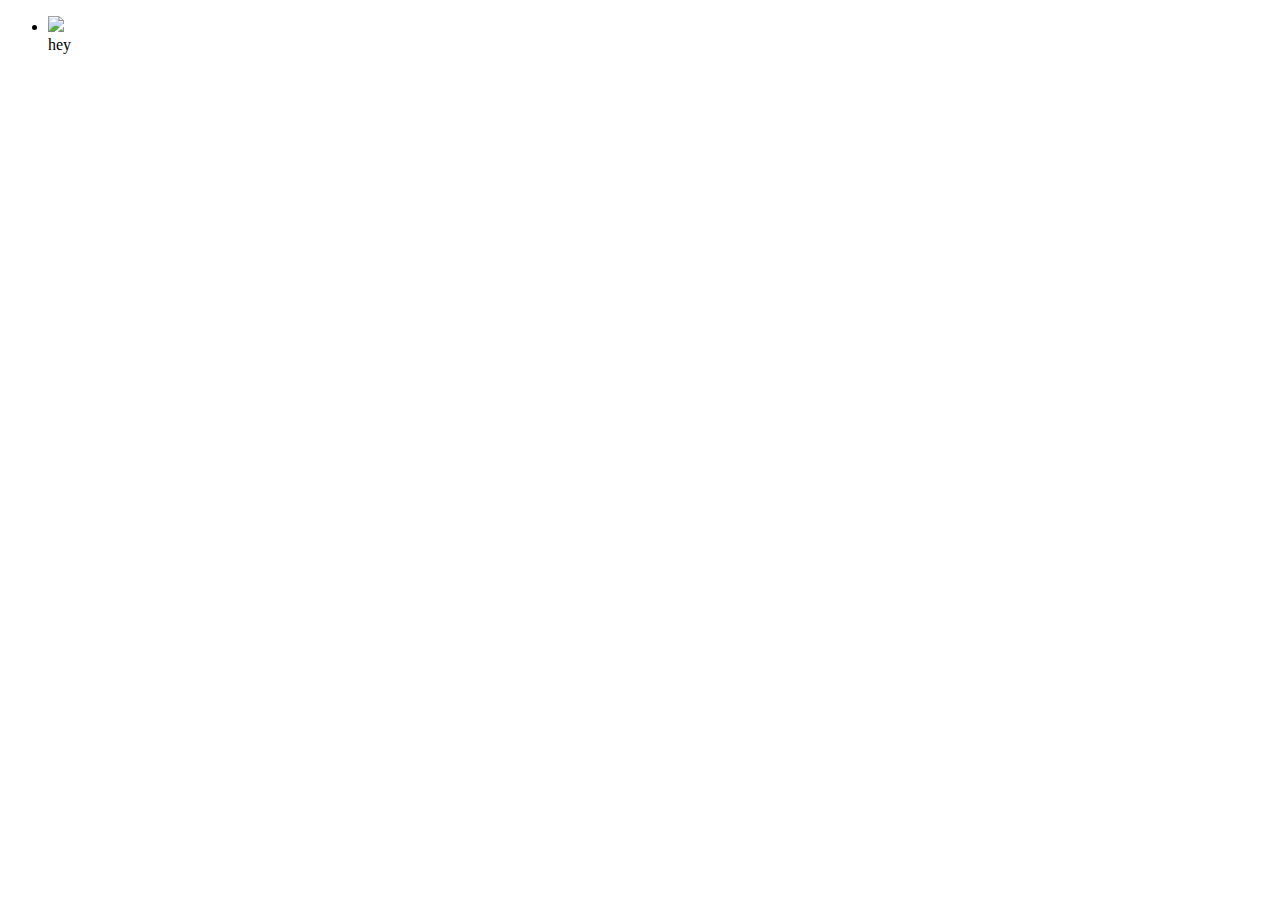
==== index.html @ 255be7f9 "add initial files and assets" ====
<!DOCTYPE html>
<html lang="en">
    <head>
        <meta http-equiv="Content-Type" content="text/html; charset=UTF-8" />
        <title>Simple List Filter</title>
        <meta name="author" content="Khaliq Gant">
        <meta description content="Simple JS to filter lists">
        <link rel="stylesheet" type="text/css" href="css/simple.css" />
    </head>
    
    <body>
    <ul id="kjg-simple">
        <li class="js-filter-item">
            <img src="assets/bacon.jpeg">
        </li>
    hey
    <script src="js/simple.js"></script>
    </body>
</html>
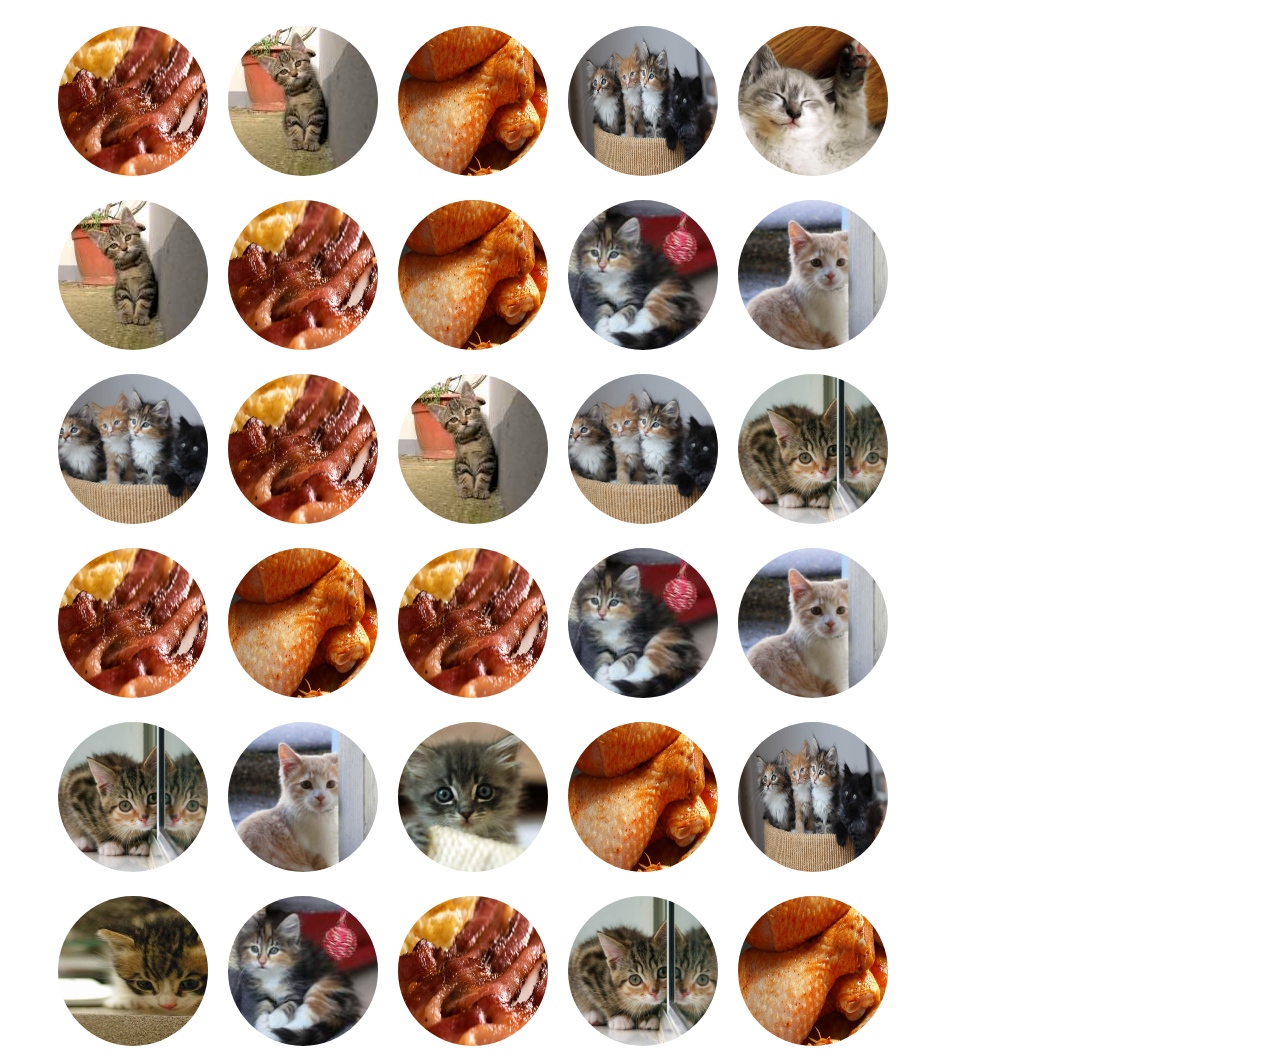
==== commit 73298eb5: "add in layout specific css and uls" ====
--- a/index.html
+++ b/index.html
@@ -9,11 +9,105 @@
     </head>
     
     <body>
-    <ul id="kjg-simple">
-        <li class="js-filter-item">
-            <img src="assets/bacon.jpeg">
-        </li>
-    hey
+    <div class="container">
+        <div class="filters">
+            <ul>
+            </ul>
+        </div>
+        <ul id="kjg-simple">
+            <li class="js-filter-item">
+                <img class="list-item" src="assets/bacon.jpg">
+            </li>
+            <li class="js-filter-item">
+                <img class="list-item" src="assets/cat-1.jpg">
+            </li>
+            <li class="js-filter-item">
+                <img class="list-item" src="assets/chicken.jpg">
+            </li>
+            <li class="js-filter-item">
+                <img class="list-item" src="assets/cat-9.jpg">
+            </li>
+            <li class="js-filter-item">
+                <img class="list-item" src="assets/cat-4.jpg">
+            </li>
+            <li class="js-filter-item">
+                <img class="list-item" src="assets/cat-1.jpg">
+            </li>
+            <li class="js-filter-item">
+                <img class="list-item" src="assets/bacon.jpg">
+            </li>
+            <li class="js-filter-item">
+                <img class="list-item" src="assets/chicken.jpg">
+            </li>
+            <li class="js-filter-item">
+                <img class="list-item" src="assets/cat-2.jpg">
+            </li>
+            <li class="js-filter-item">
+                <img class="list-item" src="assets/cat-6.jpg">
+            </li>
+            <li class="js-filter-item">
+                <img class="list-item" src="assets/cat-3.jpg">
+            </li>
+            <li class="js-filter-item">
+                <img class="list-item" src="assets/bacon.jpg">
+            </li>
+            <li class="js-filter-item">
+                <img class="list-item" src="assets/cat-1.jpg">
+            </li>
+            <li class="js-filter-item">
+                <img class="list-item" src="assets/cat-3.jpg">
+            </li>
+            <li class="js-filter-item">
+                <img class="list-item" src="assets/cat-5.jpg">
+            </li>
+            <li class="js-filter-item">
+                <img class="list-item" src="assets/bacon.jpg">
+            </li>
+            <li class="js-filter-item">
+                <img class="list-item" src="assets/chicken.jpg">
+            </li>
+            <li class="js-filter-item">
+                <img class="list-item" src="assets/bacon.jpg">
+            </li>
+            <li class="js-filter-item">
+                <img class="list-item" src="assets/cat-2.jpg">
+            </li>
+            <li class="js-filter-item">
+                <img class="list-item" src="assets/cat-6.jpg">
+            </li>
+            <li class="js-filter-item">
+                <img class="list-item" src="assets/cat-5.jpg">
+            </li>
+            <li class="js-filter-item">
+                <img class="list-item" src="assets/cat-6.jpg">
+            </li>
+            <li class="js-filter-item">
+                <img class="list-item" src="assets/cat-7.jpg">
+            </li>
+            <li class="js-filter-item">
+                <img class="list-item" src="assets/chicken.jpg">
+            </li>
+            <li class="js-filter-item">
+                <img class="list-item" src="assets/cat-9.jpg">
+            </li>
+            <li class="js-filter-item">
+                <img class="list-item" src="assets/cat-8.jpg">
+            </li>
+            <li class="js-filter-item">
+                <img class="list-item" src="assets/cat-2.jpg">
+            </li>
+            <li class="js-filter-item">
+                <img class="list-item" src="assets/bacon.jpg">
+            </li>
+            <li class="js-filter-item">
+                <img class="list-item" src="assets/cat-5.jpg">
+            </li>
+            <li class="js-filter-item">
+                <img class="list-item" src="assets/chicken.jpg">
+            </li>
+        </ul>
+    </div>
+
     <script src="js/simple.js"></script>
     </body>
 </html>
--- a/css/simple.css
+++ b/css/simple.css
@@ -0,0 +1,17 @@
+.container{
+    width:1000px;
+    position:relative;
+}
+#kjg-simple{
+    list-style-type:none;
+}
+#kjg-simple li{
+    float:left;
+    padding:10px;
+}
+#kjg-simple li img{
+    width:150px;
+    height:150px;
+    border-radius:80px;
+}
+
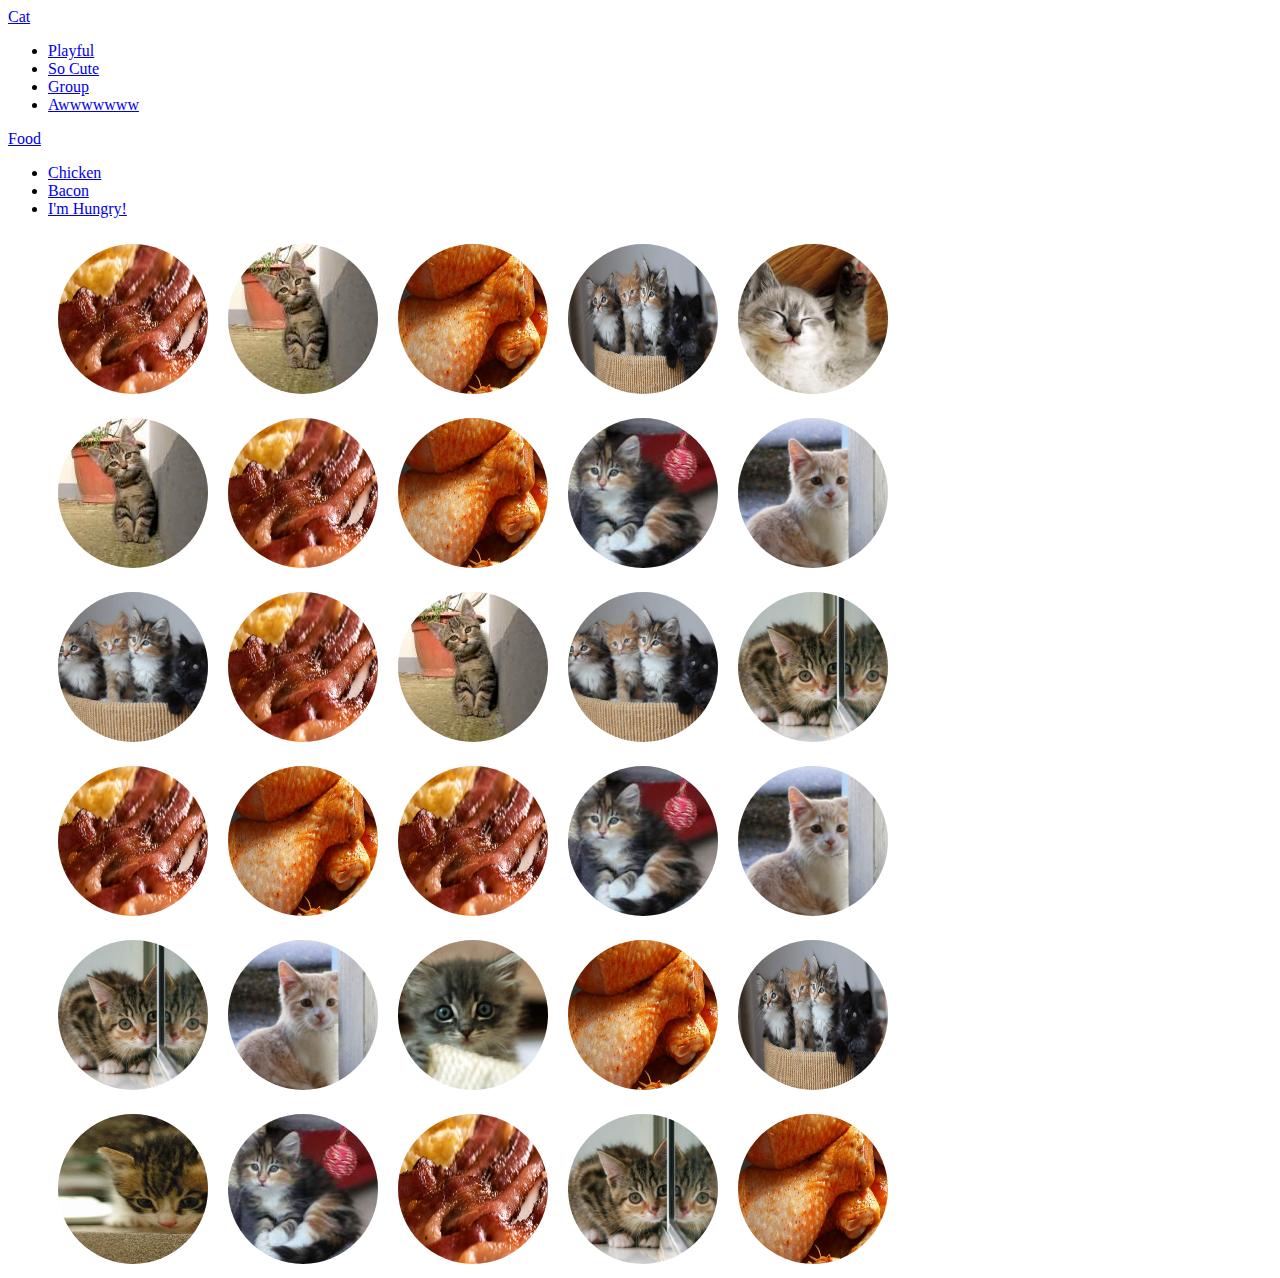
==== commit 13792b4c: "start js work, add jquery" ====
--- a/index.html
+++ b/index.html
@@ -11,7 +11,18 @@
     <body>
     <div class="container">
         <div class="filters">
-            <ul>
+            <a class="js-dropdown" href="#">Cat</a>
+            <ul class="js-cat-filter">
+                <li><a href="#">Playful</a></li>
+                <li><a href="#">So Cute</a></li>
+                <li><a href="#">Group</a></li>
+                <li><a href="#">Awwwwwww</a></li>
+            </ul>
+            <a class="js-dropdown" href="#">Food</a>
+            <ul class="js-food-filter">
+                <li><a href="#">Chicken</a></li>
+                <li><a href="#">Bacon</a></li>
+                <li><a href="#">I'm Hungry!</a></li>
             </ul>
         </div>
         <ul id="kjg-simple">
@@ -108,6 +119,7 @@
         </ul>
     </div>
 
+    <script src="js/jquery-1.10.2.min.js"></script>
     <script src="js/simple.js"></script>
     </body>
 </html>
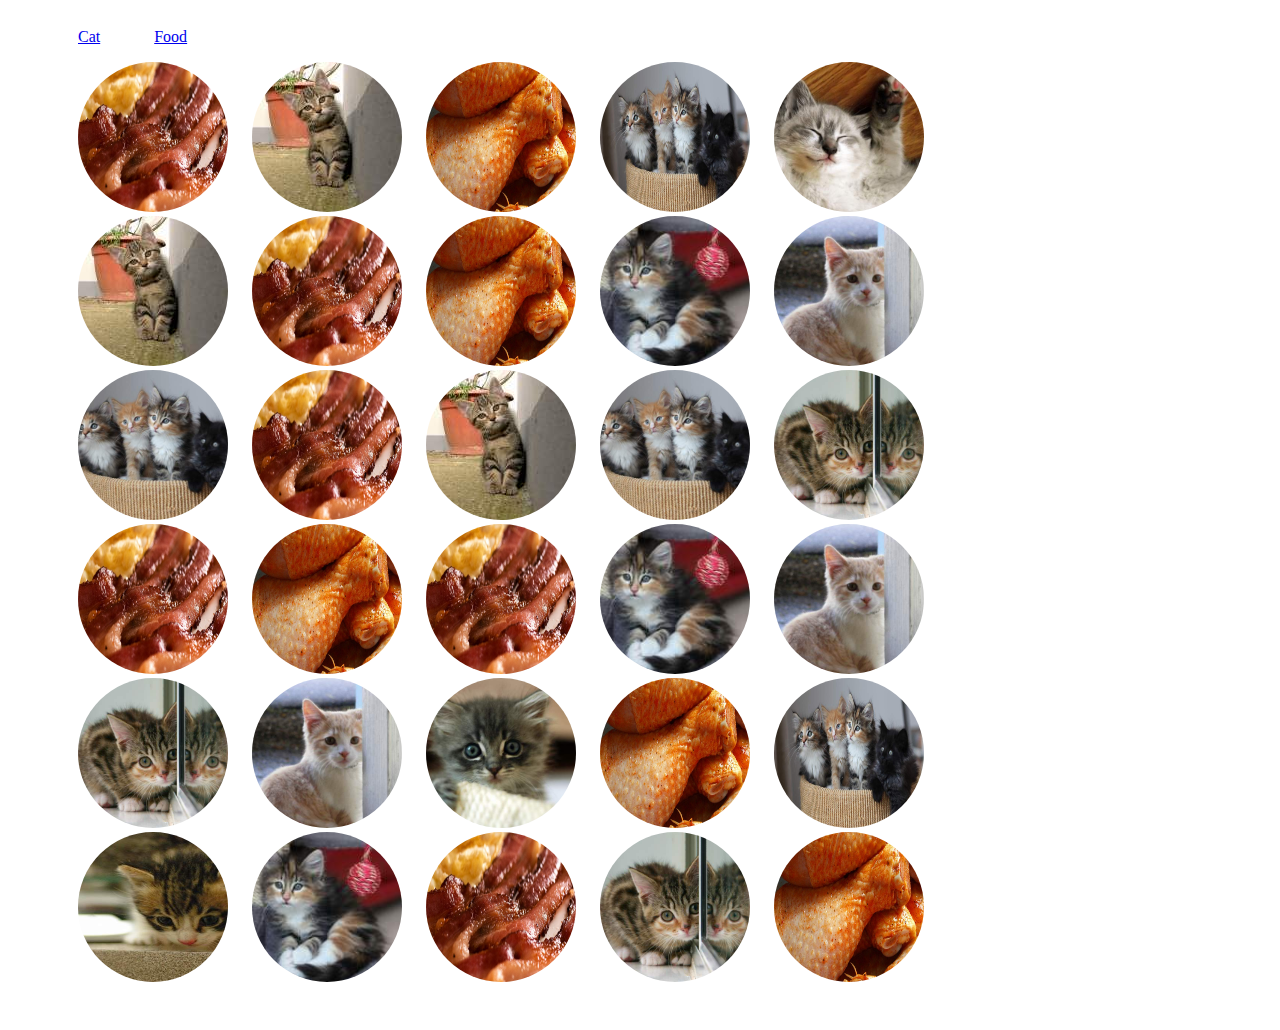
==== commit 9b81042b: "add in filter functionality" ====
--- a/index.html
+++ b/index.html
@@ -22,104 +22,104 @@
             <ul class="js-food-filter">
                 <li><a href="#">Chicken</a></li>
                 <li><a href="#">Bacon</a></li>
-                <li><a href="#">I'm Hungry!</a></li>
             </ul>
         </div>
         <ul id="kjg-simple">
-            <li class="js-filter-item">
+            <li class="js-filter-item" data-food-filter="Bacon" data-cat-filter="">
                 <img class="list-item" src="assets/bacon.jpg">
             </li>
-            <li class="js-filter-item">
+            <li class="js-filter-item" data-food-filter="" data-cat-filter="Awwwwwww">
                 <img class="list-item" src="assets/cat-1.jpg">
             </li>
-            <li class="js-filter-item">
+            <li class="js-filter-item" data-food-filter="Chicken" data-cat-filter="">
                 <img class="list-item" src="assets/chicken.jpg">
             </li>
-            <li class="js-filter-item">
+            <li class="js-filter-item" data-food-filter="" data-cat-filter="Group">
                 <img class="list-item" src="assets/cat-9.jpg">
             </li>
-            <li class="js-filter-item">
+            <li class="js-filter-item" data-food-filter="" data-cat-filter="Playful">
                 <img class="list-item" src="assets/cat-4.jpg">
             </li>
-            <li class="js-filter-item">
+            <li class="js-filter-item" data-food-filter="" data-cat-filter="So Cute">
                 <img class="list-item" src="assets/cat-1.jpg">
             </li>
-            <li class="js-filter-item">
+            <li class="js-filter-item" data-food-filter="bacon" data-cat-filter="">
                 <img class="list-item" src="assets/bacon.jpg">
             </li>
-            <li class="js-filter-item">
+            <li class="js-filter-item" data-food-filter="chicken" data-cat-filter="">
                 <img class="list-item" src="assets/chicken.jpg">
             </li>
-            <li class="js-filter-item">
+            <li class="js-filter-item" data-food-filter="" data-cat-filter="So Cute">
                 <img class="list-item" src="assets/cat-2.jpg">
             </li>
-            <li class="js-filter-item">
+            <li class="js-filter-item" data-food-filter="" data-cat-filter="So Cute">
                 <img class="list-item" src="assets/cat-6.jpg">
             </li>
-            <li class="js-filter-item">
+            <li class="js-filter-item" data-food-filter="" data-cat-filter="Group">
                 <img class="list-item" src="assets/cat-3.jpg">
             </li>
-            <li class="js-filter-item">
+            <li class="js-filter-item" data-food-filter="bacon" data-cat-filter="">
                 <img class="list-item" src="assets/bacon.jpg">
             </li>
-            <li class="js-filter-item">
+            <li class="js-filter-item" data-food-filter="" data-cat-filter="So Cute">
                 <img class="list-item" src="assets/cat-1.jpg">
             </li>
-            <li class="js-filter-item">
+            <li class="js-filter-item" data-food-filter="" data-cat-filter="Group">
                 <img class="list-item" src="assets/cat-3.jpg">
             </li>
-            <li class="js-filter-item">
+            <li class="js-filter-item" data-food-filter="" data-cat-filter="playful">
                 <img class="list-item" src="assets/cat-5.jpg">
             </li>
-            <li class="js-filter-item">
+            <li class="js-filter-item" data-food-filter="Bacon" data-cat-filter="">
                 <img class="list-item" src="assets/bacon.jpg">
             </li>
-            <li class="js-filter-item">
+            <li class="js-filter-item" data-food-filter="Chicken" data-cat-filter="">
                 <img class="list-item" src="assets/chicken.jpg">
             </li>
-            <li class="js-filter-item">
+            <li class="js-filter-item" data-food-filter="Bacon" data-cat-filter="">
                 <img class="list-item" src="assets/bacon.jpg">
             </li>
-            <li class="js-filter-item">
+            <li class="js-filter-item" data-food-filter="" data-cat-filter="So Cute">
                 <img class="list-item" src="assets/cat-2.jpg">
             </li>
-            <li class="js-filter-item">
+            <li class="js-filter-item" data-food-filter="" data-cat-filter="So Cute">
                 <img class="list-item" src="assets/cat-6.jpg">
             </li>
-            <li class="js-filter-item">
+            <li class="js-filter-item" data-food-filter="" data-cat-filter="playful">
                 <img class="list-item" src="assets/cat-5.jpg">
             </li>
-            <li class="js-filter-item">
+            <li class="js-filter-item" data-food-filter="" data-cat-filter="So Cute">
                 <img class="list-item" src="assets/cat-6.jpg">
             </li>
-            <li class="js-filter-item">
+            <li class="js-filter-item" data-food-filter="" data-cat-filter="Playful">
                 <img class="list-item" src="assets/cat-7.jpg">
             </li>
-            <li class="js-filter-item">
+            <li class="js-filter-item" data-food-filter="Chicken" data-cat-filter="">
                 <img class="list-item" src="assets/chicken.jpg">
             </li>
-            <li class="js-filter-item">
+            <li class="js-filter-item" data-food-filter="" data-cat-filter="group">
                 <img class="list-item" src="assets/cat-9.jpg">
             </li>
-            <li class="js-filter-item">
+            <li class="js-filter-item" data-food-filter="" data-cat-filter="So Cute">
                 <img class="list-item" src="assets/cat-8.jpg">
             </li>
-            <li class="js-filter-item">
+            <li class="js-filter-item" data-food-filter="" data-cat-filter="awwwwwww">
                 <img class="list-item" src="assets/cat-2.jpg">
             </li>
-            <li class="js-filter-item">
+            <li class="js-filter-item" data-food-filter="bacon" data-cat-filter="">
                 <img class="list-item" src="assets/bacon.jpg">
             </li>
-            <li class="js-filter-item">
+            <li class="js-filter-item" data-food-filter="" data-cat-filter="playful">
                 <img class="list-item" src="assets/cat-5.jpg">
             </li>
-            <li class="js-filter-item">
+            <li class="js-filter-item" data-food-filter="chicken" data-cat-filter="">
                 <img class="list-item" src="assets/chicken.jpg">
             </li>
         </ul>
     </div>
 
     <script src="js/jquery-1.10.2.min.js"></script>
-    <script src="js/simple.js"></script>
+    <script src="js/dropdown.js"></script>
+    <script src="js/simple-filter.js"></script>
     </body>
 </html>
--- a/css/simple.css
+++ b/css/simple.css
@@ -1,12 +1,31 @@
+li{
+    list-style-type:none;
+}
 .container{
     width:1000px;
     position:relative;
+    padding:20px;
 }
-#kjg-simple{
-    list-style-type:none;
+.filters{
+    width:500px;
+    padding-left:50px;
+    position:relative;
+}
+.filters a{
+    padding-right:50px;
+}
+.filters > ul{
+    display:none;
+    position:absolute;
+    z-index:10;
+    background-color:whitesmoke;
+    top:5px;
+}
+.filters ul li{
+    padding:5px 0;
 }
 #kjg-simple li{
-    float:left;
+    display:inline;
     padding:10px;
 }
 #kjg-simple li img{
